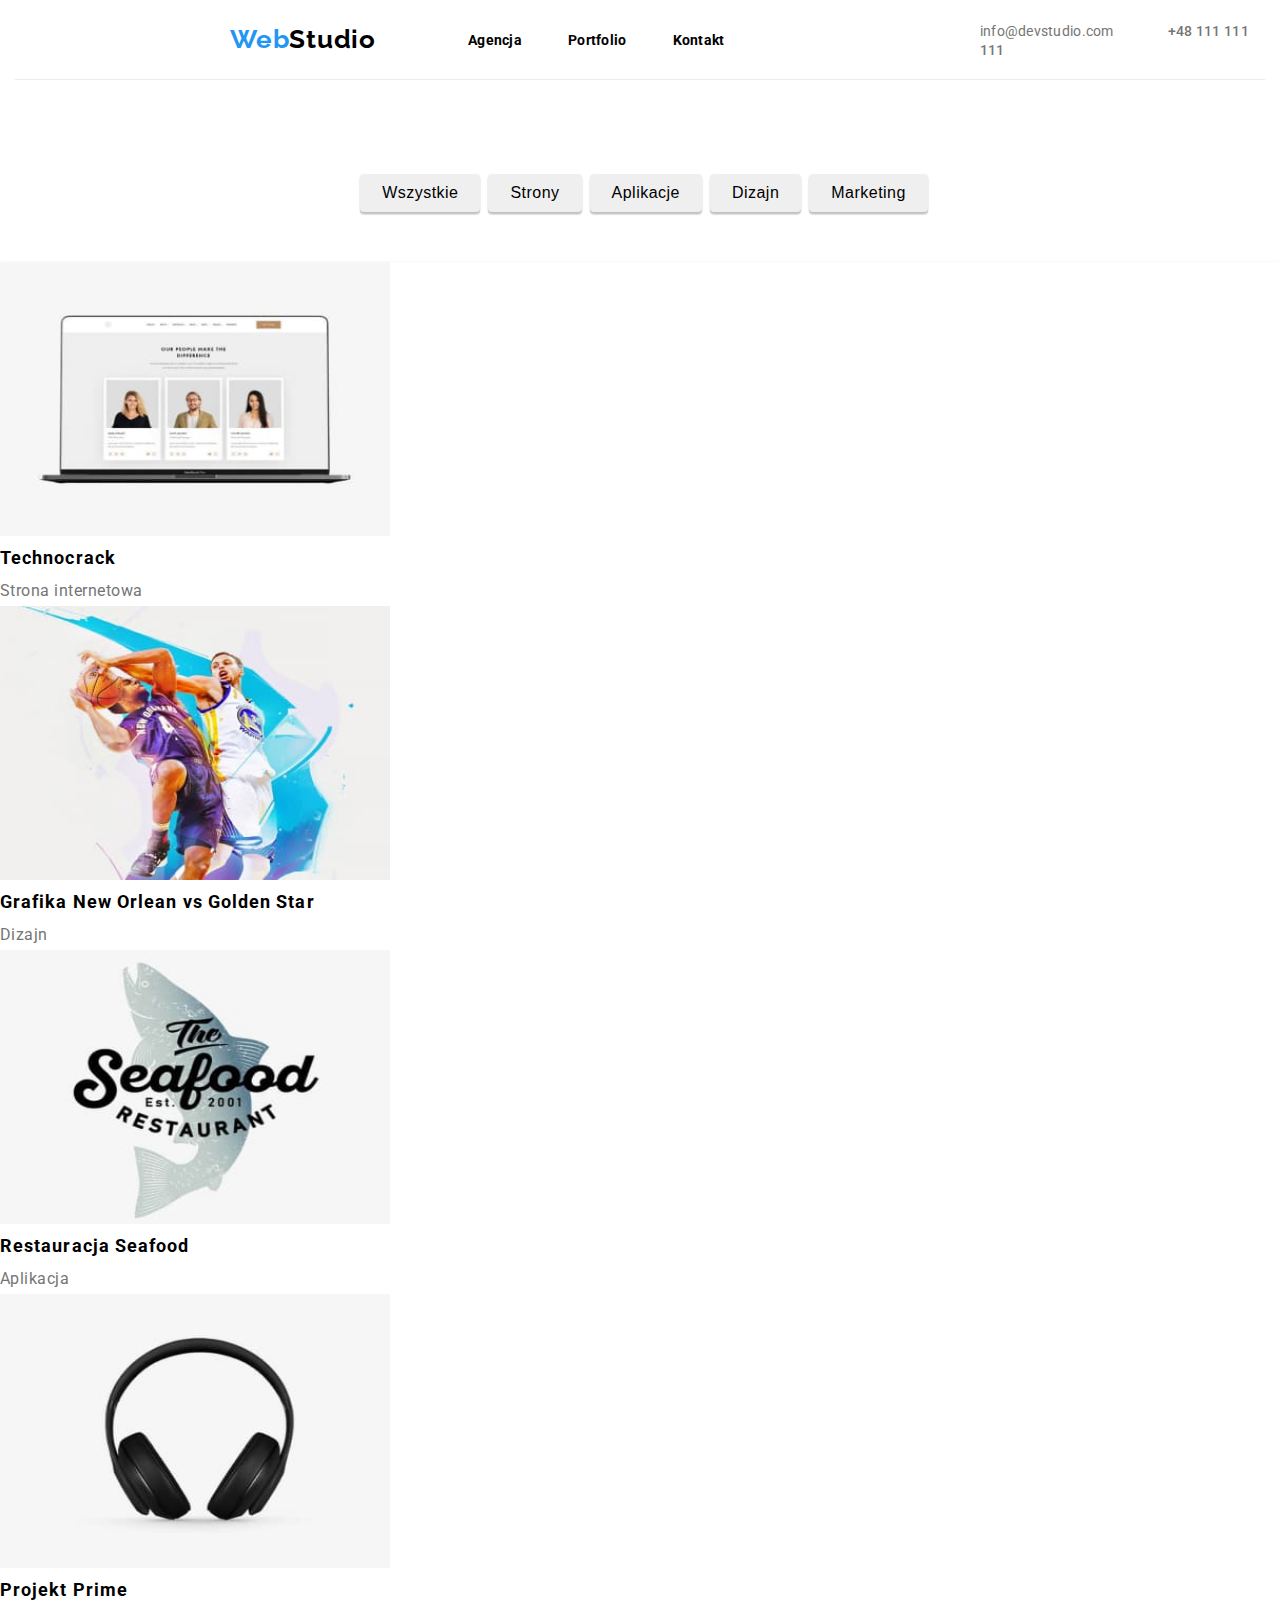
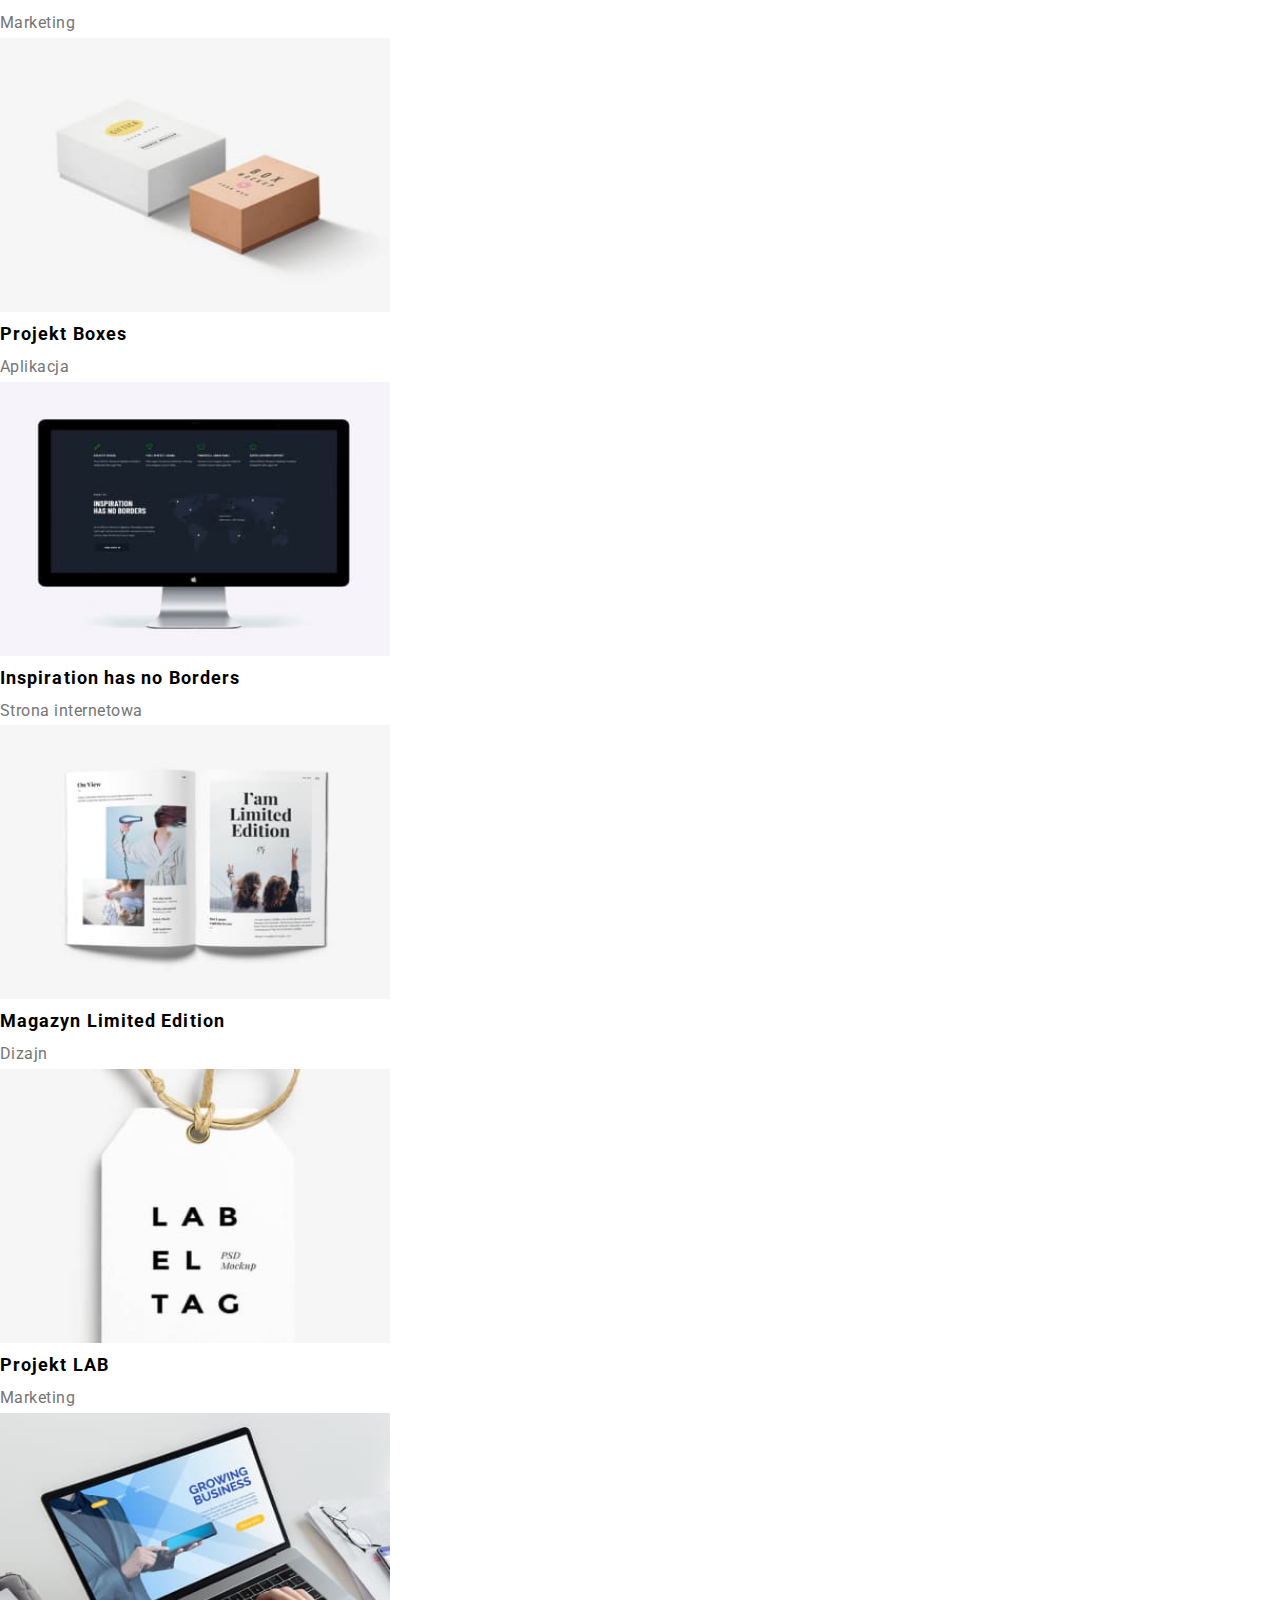
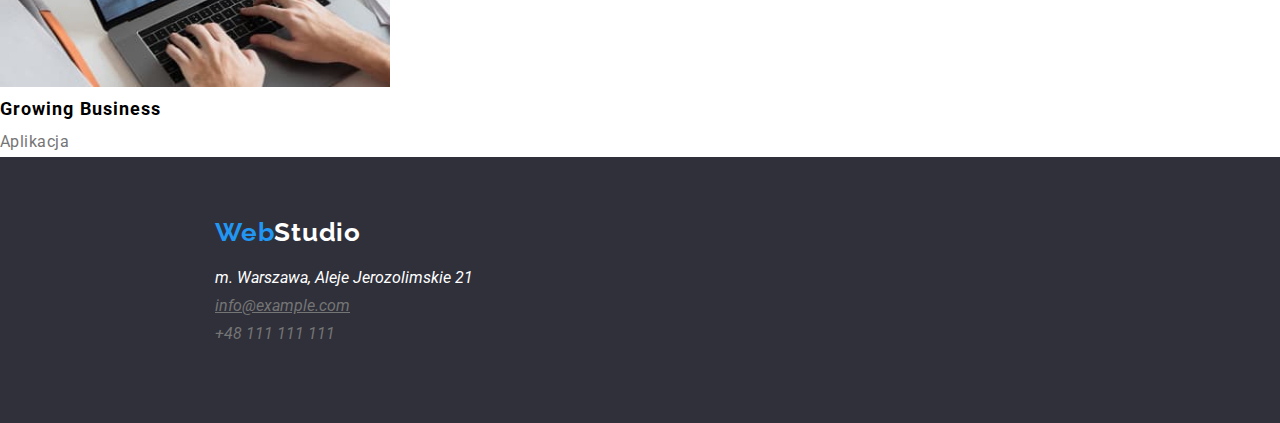
==== portfolio.html @ b2f8d7e7 "Update" ====
<!DOCTYPE html>
<html lang="pl">
  <head>
    <meta charset="UTF-8" />
    <meta http-equiv="X-UA-Compatible" content="IE=edge" />
    <meta name="viewport" content="width=device-width, initial-scale=1.0" />
    <title>Portfolio</title>
    <!--GOOGLE FONTS-->
    <link rel="preconnect" href="https://fonts.googleapis.com" />
    <link rel="preconnect" href="https://fonts.gstatic.com" crossorigin />
    <link
      href="https://fonts.googleapis.com/css2?family=Raleway:wght@700&family=Roboto:wght@400;500;700;900&display=swap"
      rel="stylesheet"
    />
    <!--END GOOGLE FONTS-->
    <!-- MODERN-NORMALIZE -->
    <link
      rel="stylesheet"
      href="https://cdnjs.cloudflare.com/ajax/libs/modern-normalize/1.1.0/modern-normalize.min.css"
      integrity="sha512-wpPYUAdjBVSE4KJnH1VR1HeZfpl1ub8YT/NKx4PuQ5NmX2tKuGu6U/JRp5y+Y8XG2tV+wKQpNHVUX03MfMFn9Q=="
      crossorigin="anonymous"
      referrerpolicy="no-referrer"
    />
    <!-- END MODERN-NORMALIZE -->
    <link rel="stylesheet" href="./css/styles.css" />
  </head>
  <body>
   <header class="container">
      <nav class="menu">
        <div class="logo">
          <a class="logo-header" href="./index.html">Web<span class="warning-box">Studio</span></a>
        </div>
        <div class="list">
          <ul class="menu-list">
            <li>
              <a class="menu-item" href="./index.html">Agencja</a>
            </li>
            <li>
              <a class="menu-item" href="./portfolio.html">Portfolio</a>
            </li>
            <li><a class="menu-item" href="#">Kontakt</a></li>
          </ul>
        </div>

        <div class="contact-header">
          <a class="mail" href="mailto:info@devstudio.com">info@devstudio.com</a>
          <a class="tel" href="tel:48111111111">+48 111 111 111</a>
        </div>
      </nav>
    </header>
    <main>
      <!--Sekcja Filtr-->
      <section class="container">
        <div class="buttons">
          <ul class="buttons-list">
            <li>
              <button class="buttons-text buttons-first" type="button">Wszystkie</button>
            </li>
            <li>
              <button class="buttons-text" type="button">Strony</button>
            </li>
            <li>
              <button class="buttons-text" type="button">Aplikacje</button>
            </li>
            <li>
              <button class="buttons-text" type="button">Dizajn</button>
            </li>
            <li>
              <button class="buttons-text" type="button">Marketing</button>
            </li>
          </ul>
        </div>
      </section>

      <!--Portfolio-->
      <section>
        <div>
          <ul class="portfolio-list">
            <li>
              <img src="images/portfolio/portfolio1.jpg" alt="laptop" width="390" height="274" />
              <h3 class="portfolio-mane">Technocrack</h3>
              <p class="portfolio-text">Strona internetowa</p>
            </li>
            <li>
              <img
                src="images/portfolio/portfolio2.jpg"
                alt="Zawodnicy koszykówki"
                width="390"
                height="274"
              />
              <h3 class="portfolio-mane">Grafika New Orlean vs Golden Star</h3>
              <p class="portfolio-text">Dizajn</p>
            </li>
            <li>
              <img
                src="images/portfolio/portfolio3.jpg"
                alt="Restauracja Seafood"
                width="390"
                height="274"
              />
              <h3 class="portfolio-mane">Restauracja Seafood</h3>
              <p class="portfolio-text">Aplikacja</p>
            </li>
            <li>
              <img src="images/portfolio/portfolio4.jpg" 
              alt="Słuchawki" 
              width="390" 
              height="274" />
              <h3 class="portfolio-mane">Projekt Prime</h3>
              <p class="portfolio-text">Marketing</p>
            </li>
            <li>
              <img
                src="images/portfolio/portfolio5.jpg"
                alt="Dwa pudełka"
                width="390"
                height="274"
              />
              <h3 class="portfolio-mane">Projekt Boxes</h3>
              <p class="portfolio-text">Aplikacja</p>
            </li>
            <li>
              <img src="images/portfolio/portfolio6.jpg" alt="Monitor" width="390" height="274" />
              <h3 class="portfolio-mane">Inspiration has no Borders</h3>
              <p class="portfolio-text">Strona internetowa</p>
            </li>
            <li>
              <img src="images/portfolio/portfolio7.jpg" alt="Książka" width="390" height="274" />
              <h3 class="portfolio-mane">Magazyn Limited Edition</h3>
              <p class="portfolio-text">Dizajn</p>
            </li>
            <li>
              <img src="images/portfolio/portfolio8.jpg" alt="Etykieta" width="390" height="274" />
              <h3 class="portfolio-mane">Projekt LAB</h3>
              <p class="portfolio-text">Marketing</p>
            </li>
            <li>
              <img src="images/portfolio/portfolio9.jpg" alt="Laptop" width="390" height="274" />
              <h3 class="portfolio-mane">Growing Business</h3>
              <p class="portfolio-text">Aplikacja</p>
            </li>
          </ul>
        </div>
      </section>
    </main>

    <!--Footer-->

    <footer class="footer-bg">
      <a class="logo-footer" href="index.html">Web<span class="warning">Studio</span></a>
      <address class="contact-list">
        <ul class="contact-list">
          <li class="contact-item">
            <a
              class="contact-link contact-first"
              href="https://goo.gl/maps/KhzzjTvSUYqTvvJo8"
              target="_blank"
              >m. Warszawa, Aleje Jerozolimskie 21</a
            >
          </li>
          <li class="contact-item">
            <a href="mailto:info@example.com" class="contact-second contact-link">info@example.com</a>
          </li>
          <li class="contact-item">
            <a href="tel:48111111111" class="contact-link">+48 111 111 111</a>
          </li>
        </ul>
      </address>
    </footer>
    </div>
  </body>
</html>
---- css/styles.css ----
body {
  font-family: 'Roboto';
}
/* Kolory */
:root {
  --brand-color-white: white;
  --brand-color-black: black;
  --brand-color-blue: #2196f3;
  --brand-color-grey: #757575;
  --brand-background-black: black;
  --brand-background-blue: #2196f3;
  --brand-background-graphite: #2F303A;
}
/* STYLES GLOBAL */

*,
*::before,
*::after {
  box-sizing: border-box;
}
.container {
  max-width: 1600px;
  padding: 0 15px;
  margin: auto;
  background-color: var(--brand-color-white);
}
* {
  margin: 0;
  padding: 0;
  list-style-type: none;
  text-decoration: none;
}
.warning-box {
  color: var(--brand-color-black);
}
.warning {
  color: var(--brand-color-white);
}

/* END STYLES GLOBAL */
.menu {
  display: flex;
  align-items: center;
  height: 80px;
  padding-left: 215px;
  border-bottom: 1px solid #ececec;
}
.logo-header {
  color: var(--brand-color-blue);
  font-family: 'Raleway', sans-serif;
  font-style: normal;
  font-weight: 700;
  font-size: 26px;
  line-height: 1.19;
  letter-spacing: 0.03em;
  text-decoration: none;
  border: none;
}
.list {
  width: 625px;
  padding: 0 46px;
}
.menu-list {
  display: flex;
}
.menu-item {
  margin-left: 46px;
  font-weight: 700;
  font-size: 14px;
  line-height: 1.14;
  letter-spacing: 0.02em;
  text-decoration: none;
  color: var(--brand-color-black);
}

.menu-item:hover {
  color: var(--brand-color-blue);
}
.mail {
  font-size: 14px;
  line-height: 1.14;
  letter-spacing: 0.02em;
  text-decoration: none;
  color: var(--brand-color-grey);
}
.mail:hover {
  color: var(--brand-color-blue);
}
.tel {
  margin-left: 50px;
  font-weight: 500;
  font-size: 14px;
  line-height: 1.14;
  letter-spacing: 0.02em;
  text-decoration: none;
  color: var(--brand-color-grey);
}
.tel:hover {
  color: var(--brand-color-blue);
}
/* Sekcja przycisk */
.bg {
  display: flex;
  flex-direction: column;
  align-items: center;
  justify-content: center;
  mix-blend-mode: normal;
  flex-wrap: wrap;
  height: 600px;
  padding: 94px;
  background: var(--brand-background-graphite);
}
.text-bg {
  max-width: 696px;
  font-weight: 900;
  font-size: 44px;
  line-height: 1.36;
  text-align: center;
  letter-spacing: 0.06em;
  text-transform: uppercase;
  color: var(--brand-color-white);
}
.text-button {
  margin-top: 30px;
  padding: 10px 42px;
  font-weight: 700;
  font-size: 16px;
  line-height: 1.875;
  text-decoration: none;
  align-items: center;
  text-align: center;
  letter-spacing: 0.06em;
  cursor: pointer;
  box-shadow: 0px 4px 4px rgba(0, 0, 0, 0.15);
  border-radius: 4px;
  background: var(--brand-color-blue);
  color: var(--brand-color-white);
  border: var(--brand-color-blue);
}
/* Atuty */

.column {
  padding: 94px 0;
}
.column-list {
  display: flex;
  align-items: center;
  justify-content: center;
  mix-blend-mode: normal;
  flex-wrap: wrap;
}
.column-item:nth-last-child(-n + 3) {
  margin-left: 30px;
}
.column-item {
  width: 270px;
  font-weight: 400;
  font-size: 14px;
  line-height: 1.71;
  letter-spacing: 0.03em;
  color: var(--brand-color-grey);
}
.column-name {
  margin-bottom: 10px;
  font-weight: 700;
  font-size: 14px;
  line-height: 1.14;
  letter-spacing: 0.03em;
  text-transform: uppercase;

  color: var(--brand-color-black);
}
/* Czym się zajmujemy */

.job {
  padding-bottom: 94px;
}
.job-list {
  display: flex;
  align-items: center;
  justify-content: center;
  mix-blend-mode: normal;
  flex-wrap: wrap;
}
.job-item:nth-last-child(-n + 2) {
  margin-left: 30px;
}


/* Nasz zespół */

.section-mane {
  padding-bottom: 50px;
  font-weight: 700;
  font-size: 36px;
  line-height: 1.166;
  text-align: center;
  letter-spacing: 0.03em;
  color: var(--brand-color-black);
}
.team {
  padding: 94px;
  background: #f5f4fa;
}
.team-list {
  display: flex;
  align-items: center;
  justify-content: center;
  mix-blend-mode: normal;
  flex-wrap: wrap;
}
.team-mane {
  font-weight: 500;
  font-size: 16px;
  line-height: 1.187;
  text-align: center;
  letter-spacing: 0.03em;
  color: var(--brand-color-black);
}
.team-text {
  font-weight: 400;
  font-size: 16px;
  line-height: 1.187;
  text-align: center;
  letter-spacing: 0.03em;
  color: var(--brand-color-grey);
}
.team-item {
  height: 368px;
  text-align: center;
  background: var(--brand-color-white);

  box-shadow: 0px 1px 3px rgba(0, 0, 0, 0.12), 0px 1px 1px rgba(0, 0, 0, 0.14),
    0px 2px 1px rgba(0, 0, 0, 0.2);
  border-radius: 0px 0px 4px 4px;
}
.team-item:nth-last-child(-n + 3) {
  margin-left: 30px;
}
.details{
display: flex;
  flex-direction: column;
  align-items: center;
  justify-content: center;
  mix-blend-mode: normal;
  flex-wrap: wrap;
  height: 108px;
}
.team-mane{
  padding-bottom: 10px;
}

/* Stopka */

.footer-bg {
  padding: 60px 0;
  padding-left: 215px;
  background: var(--brand-background-graphite);
}
.logo-footer {
  color: var(--brand-color-blue);
  font-family: 'Raleway', sans-serif;
  font-weight: 700;
  font-size: 26px;
  line-height: 1.192;
  letter-spacing: 0.03em;
  text-decoration: none;
}
.contact-list {
  margin: 20px 0;
}
.contact-link {
  text-decoration: none;
  color: var(--brand-color-grey);
}
.contact-item:nth-last-child(-n + 2) {
  margin-top: 9px;
}
.contact-link:hover {
  color: var(--brand-color-blue);
}
.contact-first {
  color: var(--brand-color-white);
}
.contact-second {
  text-decoration-line: underline;
}

/* PORTFOLIO */

.buttons .buttons-list {
  display: flex;
  align-items: center;
  justify-content: center;
  mix-blend-mode: normal;
  flex-wrap: wrap;
  margin: 94px 0 50px;
}
.buttons-text:hover {
  background-color: var(--brand-background-blue);
  color: var(--brand-color-white);
}
.buttons-text:nth-last-child(-n + 4) {
  margin-left: 8px;
}
.buttons-text {
  padding: 6px 22px;
  font-weight: 500;
  font-size: 16px;
  line-height: 1.625;
  text-align: center;
  letter-spacing: 0.03em;
  color: var(--brand-color-black);
  border: none;
  cursor: pointer;
  box-shadow: 0px 3px 1px rgba(0, 0, 0, 0.1), 0px 1px 2px rgba(0, 0, 0, 0.08),
    0px 2px 2px rgba(0, 0, 0, 0.12);

  border-radius: 4px;
}
.mail-link {
  margin-top: 32px;
  margin-left: 371px;
  font-weight: 500;
  font-size: 14px;
  line-height: 1.14;
  letter-spacing: 0.02em;
  text-decoration: none;
  color: var(--brand-color-grey);
}
.mail-link:hover {
  color: var(--brand-color-blue);
}
.portfolio-list {
  background: var(--brand-color-white);
  text-align: left;
  box-shadow: 0px 1px 3px rgba(0, 0, 0, 0.12), 0px 1px 1px rgba(0, 0, 0, 0.14),
    0px 2px 1px rgba(0, 0, 0, 0.2);
  /* border-radius: 0px 0px 4px 4px; */
}
.portfolio-mane {
  font-weight: 700;
  font-size: 18px;
  line-height: 2;
  letter-spacing: 0.06em;
}
.portfolio-text {
  font-weight: 400;
  font-size: 16px;
  line-height: 1.87;
  letter-spacing: 0.03em;
  color: var(--brand-color-grey);
}
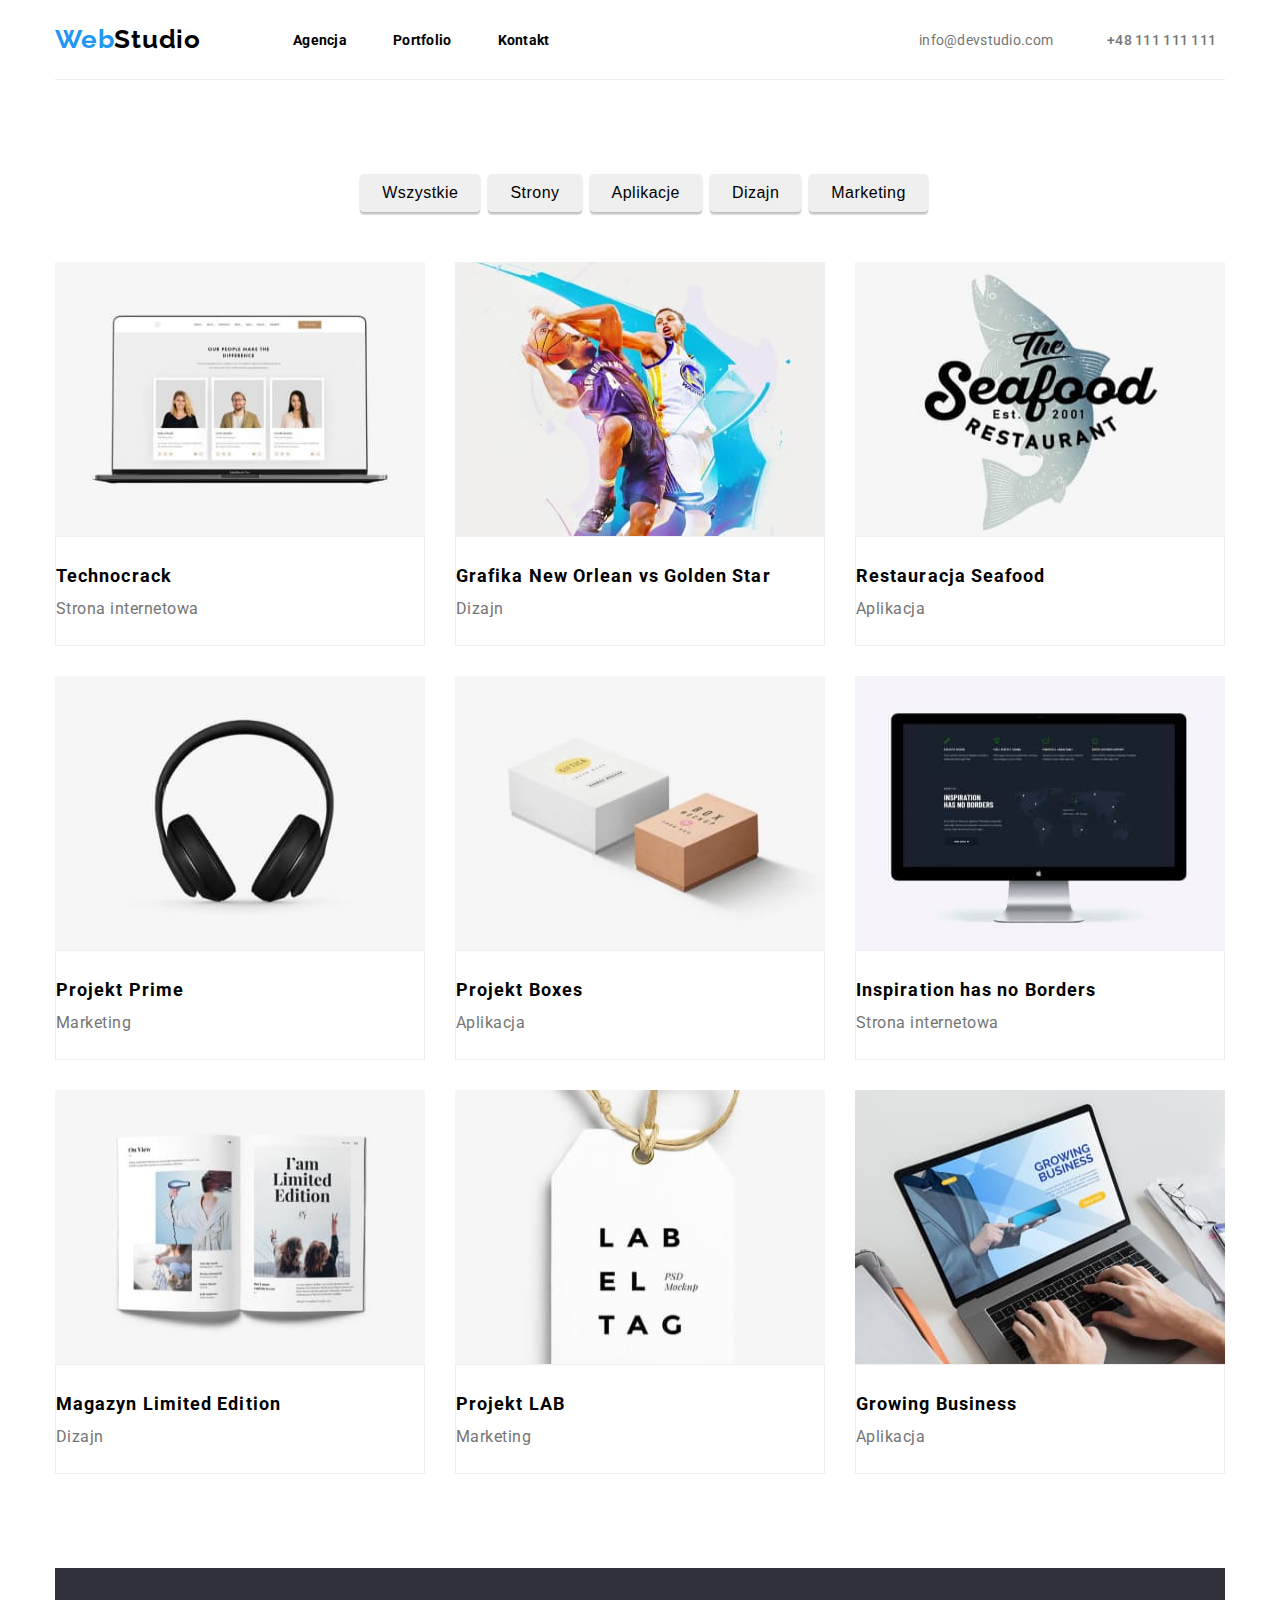
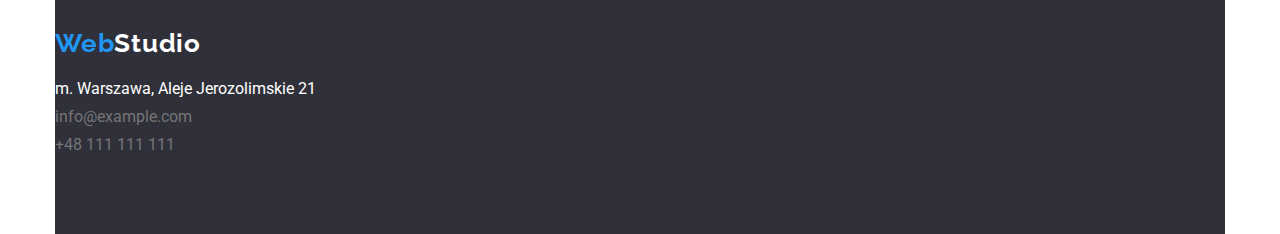
==== commit b2ede602: "Update" ====
--- a/portfolio.html
+++ b/portfolio.html
@@ -25,7 +25,7 @@
     <link rel="stylesheet" href="./css/styles.css" />
   </head>
   <body>
-   <header class="container">
+    <header class="container">
       <nav class="menu">
         <div class="logo">
           <a class="logo-header" href="./index.html">Web<span class="warning-box">Studio</span></a>
@@ -73,71 +73,125 @@
       </section>
 
       <!--Portfolio-->
-      <section>
-        <div>
+      <section class="container">
+        <div class="portfolio">
           <ul class="portfolio-list">
-            <li>
-              <img src="images/portfolio/portfolio1.jpg" alt="laptop" width="390" height="274" />
-              <h3 class="portfolio-mane">Technocrack</h3>
-              <p class="portfolio-text">Strona internetowa</p>
-            </li>
-            <li>
-              <img
+            <li class="portfolio-item">
+              <img
+                class="portfolio-image"
+                src="images/portfolio/portfolio1.jpg"
+                alt="laptop"
+                width="370"
+                height="274"
+              />
+              <div class="portfolio-title">
+                <h3 class="portfolio-mane">Technocrack</h3>
+                <p class="portfolio-text">Strona internetowa</p>
+              </div>
+            </li>
+            <li class="portfolio-item">
+              <img
+                class="portfolio-image"
                 src="images/portfolio/portfolio2.jpg"
                 alt="Zawodnicy koszykówki"
-                width="390"
-                height="274"
-              />
-              <h3 class="portfolio-mane">Grafika New Orlean vs Golden Star</h3>
-              <p class="portfolio-text">Dizajn</p>
-            </li>
-            <li>
-              <img
+                width="370"
+                height="274"
+              />
+              <div class="portfolio-title">
+                <h3 class="portfolio-mane">Grafika New Orlean vs Golden Star</h3>
+                <p class="portfolio-text">Dizajn</p>
+              </div>
+            </li>
+            <li class="portfolio-item">
+              <img
+                class="portfolio-image"
                 src="images/portfolio/portfolio3.jpg"
                 alt="Restauracja Seafood"
-                width="390"
-                height="274"
-              />
-              <h3 class="portfolio-mane">Restauracja Seafood</h3>
-              <p class="portfolio-text">Aplikacja</p>
-            </li>
-            <li>
-              <img src="images/portfolio/portfolio4.jpg" 
-              alt="Słuchawki" 
-              width="390" 
-              height="274" />
-              <h3 class="portfolio-mane">Projekt Prime</h3>
-              <p class="portfolio-text">Marketing</p>
-            </li>
-            <li>
-              <img
+                width="370"
+                height="274"
+              />
+              <div class="portfolio-title">
+                <h3 class="portfolio-mane">Restauracja Seafood</h3>
+                <p class="portfolio-text">Aplikacja</p>
+              </div>
+            </li>
+            <li class="portfolio-item">
+              <img
+                class="portfolio-image"
+                src="images/portfolio/portfolio4.jpg"
+                alt="Słuchawki"
+                width="370"
+                height="274"
+              />
+              <div class="portfolio-title">
+                <h3 class="portfolio-mane">Projekt Prime</h3>
+                <p class="portfolio-text">Marketing</p>
+              </div>
+            </li>
+            <li class="portfolio-item">
+              <img
+                class="portfolio-image"
                 src="images/portfolio/portfolio5.jpg"
                 alt="Dwa pudełka"
-                width="390"
-                height="274"
-              />
-              <h3 class="portfolio-mane">Projekt Boxes</h3>
-              <p class="portfolio-text">Aplikacja</p>
-            </li>
-            <li>
-              <img src="images/portfolio/portfolio6.jpg" alt="Monitor" width="390" height="274" />
-              <h3 class="portfolio-mane">Inspiration has no Borders</h3>
-              <p class="portfolio-text">Strona internetowa</p>
-            </li>
-            <li>
-              <img src="images/portfolio/portfolio7.jpg" alt="Książka" width="390" height="274" />
-              <h3 class="portfolio-mane">Magazyn Limited Edition</h3>
-              <p class="portfolio-text">Dizajn</p>
-            </li>
-            <li>
-              <img src="images/portfolio/portfolio8.jpg" alt="Etykieta" width="390" height="274" />
-              <h3 class="portfolio-mane">Projekt LAB</h3>
-              <p class="portfolio-text">Marketing</p>
-            </li>
-            <li>
-              <img src="images/portfolio/portfolio9.jpg" alt="Laptop" width="390" height="274" />
-              <h3 class="portfolio-mane">Growing Business</h3>
-              <p class="portfolio-text">Aplikacja</p>
+                width="370"
+                height="274"
+              />
+              <div class="portfolio-title">
+                <h3 class="portfolio-mane">Projekt Boxes</h3>
+                <p class="portfolio-text">Aplikacja</p>
+              </div>
+            </li>
+            <li class="portfolio-item">
+              <img
+                class="portfolio-image"
+                src="images/portfolio/portfolio6.jpg"
+                alt="Monitor"
+                width="370"
+                height="274"
+              />
+              <div class="portfolio-title">
+                <h3 class="portfolio-mane">Inspiration has no Borders</h3>
+                <p class="portfolio-text">Strona internetowa</p>
+              </div>
+            </li>
+            <li class="portfolio-item">
+              <img
+                class="portfolio-image"
+                src="images/portfolio/portfolio7.jpg"
+                alt="Książka"
+                width="370"
+                height="274"
+              />
+              <div class="portfolio-title">
+                <h3 class="portfolio-mane">Magazyn Limited Edition</h3>
+                <p class="portfolio-text">Dizajn</p>
+              </div>
+            </li>
+            <li class="portfolio-item">
+              <img
+                class="portfolio-image"
+                src="images/portfolio/portfolio8.jpg"
+                alt="Etykieta"
+                width="370"
+                height="274"
+              />
+              <div class="portfolio-title">
+                <h3 class="portfolio-mane">Projekt LAB</h3>
+                <p class="portfolio-text">Marketing</p>
+              </div>
+            </li>
+            <li class="portfolio-item">
+              <img
+                class="portfolio-image"
+                src="images/portfolio/portfolio9.jpg"
+                alt="Laptop"
+                width="370"
+                height="274"
+              />
+              <div class="portfolio-title">
+                <h3 class="portfolio-mane">Growing Business</h3>
+                <p class="portfolio-text">Aplikacja</p>
+              </div>
             </li>
           </ul>
         </div>
@@ -146,27 +200,29 @@
 
     <!--Footer-->
 
-    <footer class="footer-bg">
-      <a class="logo-footer" href="index.html">Web<span class="warning">Studio</span></a>
-      <address class="contact-list">
-        <ul class="contact-list">
-          <li class="contact-item">
-            <a
-              class="contact-link contact-first"
-              href="https://goo.gl/maps/KhzzjTvSUYqTvvJo8"
-              target="_blank"
-              >m. Warszawa, Aleje Jerozolimskie 21</a
-            >
-          </li>
-          <li class="contact-item">
-            <a href="mailto:info@example.com" class="contact-second contact-link">info@example.com</a>
-          </li>
-          <li class="contact-item">
-            <a href="tel:48111111111" class="contact-link">+48 111 111 111</a>
-          </li>
-        </ul>
-      </address>
+    <footer class="container">
+      <div class="footer-bg">
+        <a class="logo-footer" href="index.html">Web<span class="warning">Studio</span></a>
+
+        <div>
+          <ul class="contact-list">
+            <li class="contact-item">
+              <a
+                class="contact-link contact-first"
+                href="https://goo.gl/maps/KhzzjTvSUYqTvvJo8"
+                target="_blank"
+                >m. Warszawa, Aleje Jerozolimskie 21</a
+              >
+            </li>
+            <li class="contact-item">
+              <a href="mailto:info@example.com" class="contact-link">info@example.com</a>
+            </li>
+            <li class="contact-item">
+              <a href="tel:48111111111" class="contact-link">+48 111 111 111</a>
+            </li>
+          </ul>
+        </div>
+      </div>
     </footer>
-    </div>
   </body>
 </html>
--- a/css/styles.css
+++ b/css/styles.css
@@ -9,7 +9,7 @@
   --brand-color-grey: #757575;
   --brand-background-black: black;
   --brand-background-blue: #2196f3;
-  --brand-background-graphite: #2F303A;
+  --brand-background-graphite: #2f303a;
 }
 /* STYLES GLOBAL */
 
@@ -19,7 +19,7 @@
   box-sizing: border-box;
 }
 .container {
-  max-width: 1600px;
+  max-width: 1200px;
   padding: 0 15px;
   margin: auto;
   background-color: var(--brand-color-white);
@@ -38,11 +38,15 @@
 }
 
 /* END STYLES GLOBAL */
+
+/* Header */
+
 .menu {
   display: flex;
   align-items: center;
+  /* justify-content: center; */
+  flex-wrap: wrap;
   height: 80px;
-  padding-left: 215px;
   border-bottom: 1px solid #ececec;
 }
 .logo-header {
@@ -57,11 +61,12 @@
   border: none;
 }
 .list {
-  width: 625px;
+  width: 718px;
   padding: 0 46px;
 }
 .menu-list {
   display: flex;
+  flex-wrap: wrap;
 }
 .menu-item {
   margin-left: 46px;
@@ -98,13 +103,14 @@
 .tel:hover {
   color: var(--brand-color-blue);
 }
+
 /* Sekcja przycisk */
+
 .bg {
   display: flex;
   flex-direction: column;
   align-items: center;
   justify-content: center;
-  mix-blend-mode: normal;
   flex-wrap: wrap;
   height: 600px;
   padding: 94px;
@@ -137,6 +143,7 @@
   color: var(--brand-color-white);
   border: var(--brand-color-blue);
 }
+
 /* Atuty */
 
 .column {
@@ -146,7 +153,6 @@
   display: flex;
   align-items: center;
   justify-content: center;
-  mix-blend-mode: normal;
   flex-wrap: wrap;
 }
 .column-item:nth-last-child(-n + 3) {
@@ -170,6 +176,7 @@
 
   color: var(--brand-color-black);
 }
+
 /* Czym się zajmujemy */
 
 .job {
@@ -179,14 +186,12 @@
   display: flex;
   align-items: center;
   justify-content: center;
-  mix-blend-mode: normal;
   flex-wrap: wrap;
 }
 .job-item:nth-last-child(-n + 2) {
   margin-left: 30px;
 }
 
-
 /* Nasz zespół */
 
 .section-mane {
@@ -199,14 +204,13 @@
   color: var(--brand-color-black);
 }
 .team {
-  padding: 94px;
+  padding: 94px 0;
   background: #f5f4fa;
 }
 .team-list {
   display: flex;
   align-items: center;
   justify-content: center;
-  mix-blend-mode: normal;
   flex-wrap: wrap;
 }
 .team-mane {
@@ -237,24 +241,29 @@
 .team-item:nth-last-child(-n + 3) {
   margin-left: 30px;
 }
-.details{
-display: flex;
+.details {
+  display: flex;
   flex-direction: column;
   align-items: center;
   justify-content: center;
+  flex-wrap: wrap;
+  height: 108px;
+}
+.team-mane {
+  padding-bottom: 10px;
+}
+
+/* Stopka */
+
+.footer-bg {
+  display: flex;
+  flex-direction: column;
+  /* align-items: center; */
+  justify-content: center;
   mix-blend-mode: normal;
   flex-wrap: wrap;
-  height: 108px;
-}
-.team-mane{
-  padding-bottom: 10px;
-}
-
-/* Stopka */
-
-.footer-bg {
   padding: 60px 0;
-  padding-left: 215px;
+  /* padding-left: 215px; */
   background: var(--brand-background-graphite);
 }
 .logo-footer {
@@ -287,6 +296,8 @@
 }
 
 /* PORTFOLIO */
+
+/* Header */
 
 .buttons .buttons-list {
   display: flex;
@@ -315,7 +326,6 @@
   cursor: pointer;
   box-shadow: 0px 3px 1px rgba(0, 0, 0, 0.1), 0px 1px 2px rgba(0, 0, 0, 0.08),
     0px 2px 2px rgba(0, 0, 0, 0.12);
-
   border-radius: 4px;
 }
 .mail-link {
@@ -331,12 +341,19 @@
 .mail-link:hover {
   color: var(--brand-color-blue);
 }
+
+/* Portfolio */
+
+.portfolio{
+  padding-bottom: 94px;
+}
 .portfolio-list {
+  display: flex;
+  flex-wrap: wrap;
+  gap: 30px;
+  justify-content: center;
   background: var(--brand-color-white);
   text-align: left;
-  box-shadow: 0px 1px 3px rgba(0, 0, 0, 0.12), 0px 1px 1px rgba(0, 0, 0, 0.14),
-    0px 2px 1px rgba(0, 0, 0, 0.2);
-  /* border-radius: 0px 0px 4px 4px; */
 }
 .portfolio-mane {
   font-weight: 700;
@@ -351,3 +368,14 @@
   letter-spacing: 0.03em;
   color: var(--brand-color-grey);
 }
+.portfolio-image{
+  display: block;
+}
+.portfolio-title {
+  display: flex;
+  flex-direction: column;
+  justify-content: center;
+  flex-wrap: wrap;
+  height: 110px;
+  border: 1px solid #EEEEEE;
+}
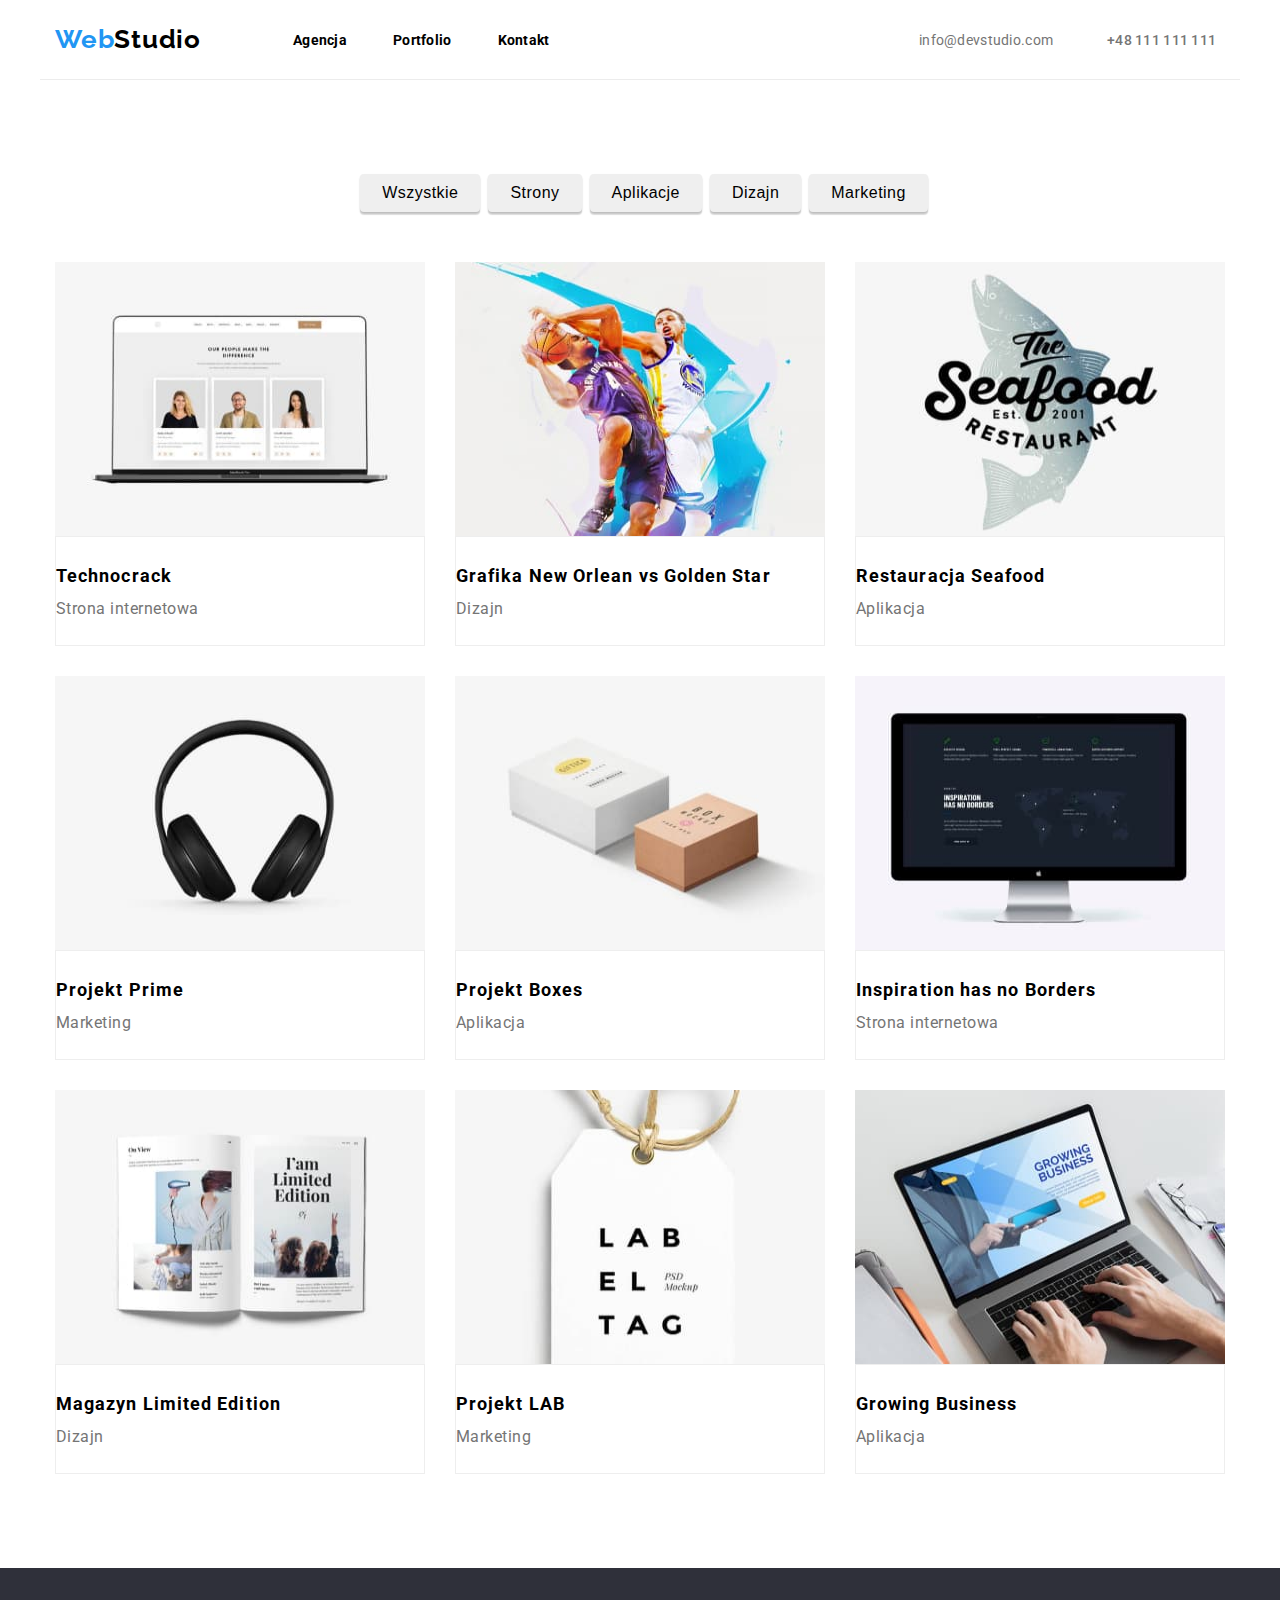
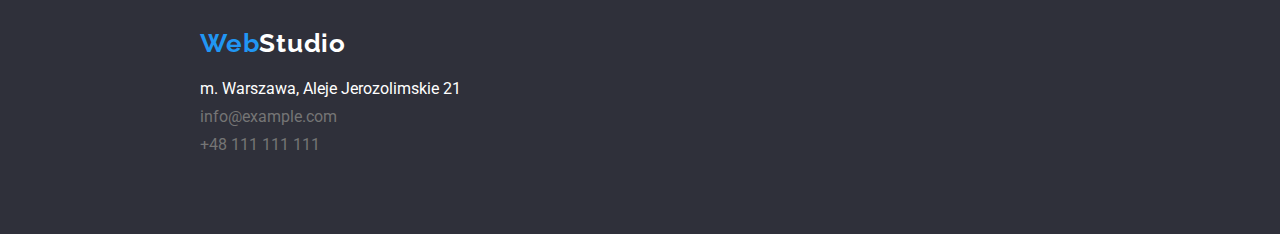
==== commit 8eb581c1: "Update" ====
--- a/portfolio.html
+++ b/portfolio.html
@@ -25,8 +25,8 @@
     <link rel="stylesheet" href="./css/styles.css" />
   </head>
   <body>
-    <header class="container">
-      <nav class="menu">
+    <header class="">
+      <nav class="container menu">
         <div class="logo">
           <a class="logo-header" href="./index.html">Web<span class="warning-box">Studio</span></a>
         </div>
@@ -50,8 +50,8 @@
     </header>
     <main>
       <!--Sekcja Filtr-->
-      <section class="container">
-        <div class="buttons">
+      <section class="">
+        <div class="container buttons">
           <ul class="buttons-list">
             <li>
               <button class="buttons-text buttons-first" type="button">Wszystkie</button>
@@ -200,8 +200,8 @@
 
     <!--Footer-->
 
-    <footer class="container">
-      <div class="footer-bg">
+    <footer class="dark-bg">
+      <div class="container footer-bg">
         <a class="logo-footer" href="index.html">Web<span class="warning">Studio</span></a>
 
         <div>
--- a/css/styles.css
+++ b/css/styles.css
@@ -41,10 +41,14 @@
 
 /* Header */
 
+.header{
+  width: 1600px;
+  margin: auto;
+  border-bottom: 1px solid #ececec;
+}
 .menu {
   display: flex;
   align-items: center;
-  /* justify-content: center; */
   flex-wrap: wrap;
   height: 80px;
   border-bottom: 1px solid #ececec;
@@ -77,7 +81,6 @@
   text-decoration: none;
   color: var(--brand-color-black);
 }
-
 .menu-item:hover {
   color: var(--brand-color-blue);
 }
@@ -106,6 +109,11 @@
 
 /* Sekcja przycisk */
 
+.dark-bg{
+  width: 1600px;;
+  margin: auto;
+  background-color: var(--brand-background-graphite);
+}
 .bg {
   display: flex;
   flex-direction: column;
@@ -173,7 +181,6 @@
   line-height: 1.14;
   letter-spacing: 0.03em;
   text-transform: uppercase;
-
   color: var(--brand-color-black);
 }
 
@@ -194,6 +201,11 @@
 
 /* Nasz zespół */
 
+.color-team{
+  width: 1600px;;
+  margin: auto;
+  background-color: #F5F4FA;
+}
 .section-mane {
   padding-bottom: 50px;
   font-weight: 700;
@@ -210,7 +222,7 @@
 .team-list {
   display: flex;
   align-items: center;
-  justify-content: center;
+  justify-content: space-between;
   flex-wrap: wrap;
 }
 .team-mane {
@@ -233,14 +245,13 @@
   height: 368px;
   text-align: center;
   background: var(--brand-color-white);
-
   box-shadow: 0px 1px 3px rgba(0, 0, 0, 0.12), 0px 1px 1px rgba(0, 0, 0, 0.14),
     0px 2px 1px rgba(0, 0, 0, 0.2);
   border-radius: 0px 0px 4px 4px;
 }
-.team-item:nth-last-child(-n + 3) {
+/* .team-item:nth-last-child(-n + 3) {
   margin-left: 30px;
-}
+} */
 .details {
   display: flex;
   flex-direction: column;
@@ -258,12 +269,10 @@
 .footer-bg {
   display: flex;
   flex-direction: column;
-  /* align-items: center; */
   justify-content: center;
   mix-blend-mode: normal;
   flex-wrap: wrap;
   padding: 60px 0;
-  /* padding-left: 215px; */
   background: var(--brand-background-graphite);
 }
 .logo-footer {
@@ -303,7 +312,6 @@
   display: flex;
   align-items: center;
   justify-content: center;
-  mix-blend-mode: normal;
   flex-wrap: wrap;
   margin: 94px 0 50px;
 }
@@ -344,7 +352,7 @@
 
 /* Portfolio */
 
-.portfolio{
+.portfolio {
   padding-bottom: 94px;
 }
 .portfolio-list {
@@ -368,7 +376,7 @@
   letter-spacing: 0.03em;
   color: var(--brand-color-grey);
 }
-.portfolio-image{
+.portfolio-image {
   display: block;
 }
 .portfolio-title {
@@ -377,5 +385,5 @@
   justify-content: center;
   flex-wrap: wrap;
   height: 110px;
-  border: 1px solid #EEEEEE;
-}
+  border: 1px solid #eeeeee;
+}
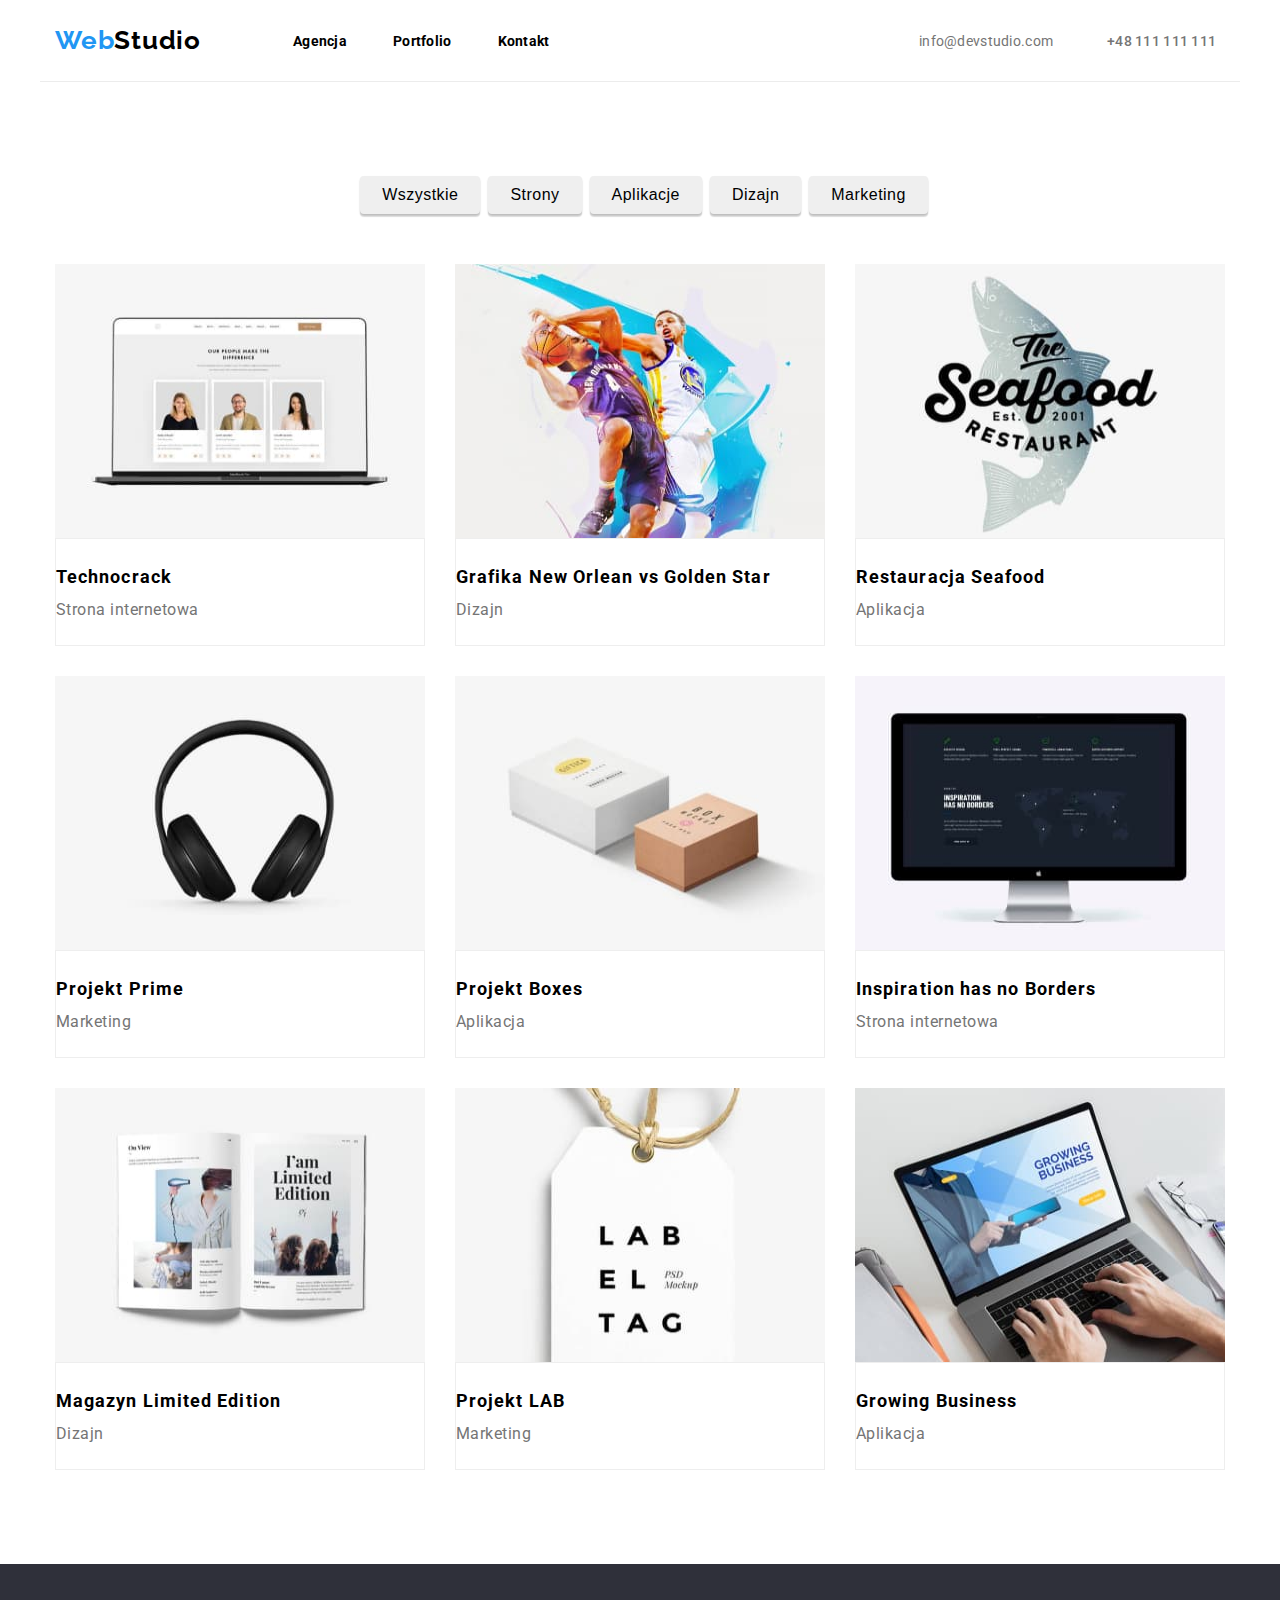
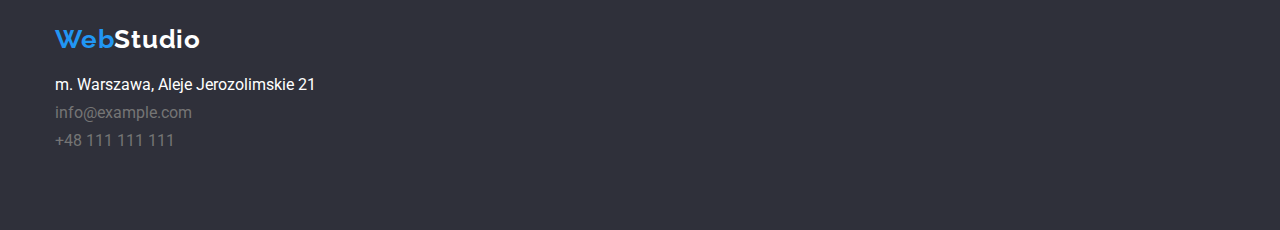
==== commit 8972b9ee: "Update" ====
--- a/portfolio.html
+++ b/portfolio.html
@@ -25,7 +25,7 @@
     <link rel="stylesheet" href="./css/styles.css" />
   </head>
   <body>
-    <header class="">
+    <header>
       <nav class="container menu">
         <div class="logo">
           <a class="logo-header" href="./index.html">Web<span class="warning-box">Studio</span></a>
@@ -50,8 +50,8 @@
     </header>
     <main>
       <!--Sekcja Filtr-->
-      <section class="">
-        <div class="container buttons">
+      <section class="buttons">
+        <div class="container">
           <ul class="buttons-list">
             <li>
               <button class="buttons-text buttons-first" type="button">Wszystkie</button>
@@ -73,8 +73,8 @@
       </section>
 
       <!--Portfolio-->
-      <section class="container">
-        <div class="portfolio">
+      <section class="portfolio">
+        <div class="container">
           <ul class="portfolio-list">
             <li class="portfolio-item">
               <img
@@ -200,7 +200,7 @@
 
     <!--Footer-->
 
-    <footer class="dark-bg">
+    <footer class="dark-footer">
       <div class="container footer-bg">
         <a class="logo-footer" href="index.html">Web<span class="warning">Studio</span></a>
 
--- a/css/styles.css
+++ b/css/styles.css
@@ -41,17 +41,14 @@
 
 /* Header */
 
-.header{
-  width: 1600px;
-  margin: auto;
+.menu {
+  display: flex;
+  align-items: center;
+  flex-wrap: wrap;
   border-bottom: 1px solid #ececec;
 }
-.menu {
-  display: flex;
-  align-items: center;
-  flex-wrap: wrap;
-  height: 80px;
-  border-bottom: 1px solid #ececec;
+.logo {
+  padding: 25px 0;
 }
 .logo-header {
   color: var(--brand-color-blue);
@@ -109,9 +106,8 @@
 
 /* Sekcja przycisk */
 
-.dark-bg{
-  width: 1600px;;
-  margin: auto;
+.dark-bg {
+  padding: 94px 0;
   background-color: var(--brand-background-graphite);
 }
 .bg {
@@ -120,12 +116,12 @@
   align-items: center;
   justify-content: center;
   flex-wrap: wrap;
-  height: 600px;
-  padding: 94px;
+  padding: 106px 15px;
   background: var(--brand-background-graphite);
 }
 .text-bg {
   max-width: 696px;
+  /* padding: 0 247px; */
   font-weight: 900;
   font-size: 44px;
   line-height: 1.36;
@@ -160,11 +156,8 @@
 .column-list {
   display: flex;
   align-items: center;
-  justify-content: center;
-  flex-wrap: wrap;
-}
-.column-item:nth-last-child(-n + 3) {
-  margin-left: 30px;
+  justify-content: space-between;
+  flex-wrap: wrap;
 }
 .column-item {
   width: 270px;
@@ -192,19 +185,14 @@
 .job-list {
   display: flex;
   align-items: center;
-  justify-content: center;
-  flex-wrap: wrap;
-}
-.job-item:nth-last-child(-n + 2) {
-  margin-left: 30px;
+  justify-content: space-between;
+  flex-wrap: wrap;
 }
 
 /* Nasz zespół */
 
-.color-team{
-  width: 1600px;;
-  margin: auto;
-  background-color: #F5F4FA;
+.color-team {
+  background-color: #f5f4fa;
 }
 .section-mane {
   padding-bottom: 50px;
@@ -242,23 +230,19 @@
   color: var(--brand-color-grey);
 }
 .team-item {
-  height: 368px;
   text-align: center;
   background: var(--brand-color-white);
   box-shadow: 0px 1px 3px rgba(0, 0, 0, 0.12), 0px 1px 1px rgba(0, 0, 0, 0.14),
     0px 2px 1px rgba(0, 0, 0, 0.2);
   border-radius: 0px 0px 4px 4px;
 }
-/* .team-item:nth-last-child(-n + 3) {
-  margin-left: 30px;
-} */
 .details {
   display: flex;
   flex-direction: column;
   align-items: center;
   justify-content: center;
   flex-wrap: wrap;
-  height: 108px;
+  padding: 30px 0;
 }
 .team-mane {
   padding-bottom: 10px;
@@ -266,13 +250,16 @@
 
 /* Stopka */
 
+.dark-footer {
+  background-color: var(--brand-background-graphite);
+}
 .footer-bg {
   display: flex;
   flex-direction: column;
   justify-content: center;
   mix-blend-mode: normal;
   flex-wrap: wrap;
-  padding: 60px 0;
+  padding: 60px 15px;
   background: var(--brand-background-graphite);
 }
 .logo-footer {
@@ -384,6 +371,6 @@
   flex-direction: column;
   justify-content: center;
   flex-wrap: wrap;
-  height: 110px;
+  padding: 20px 0;
   border: 1px solid #eeeeee;
 }
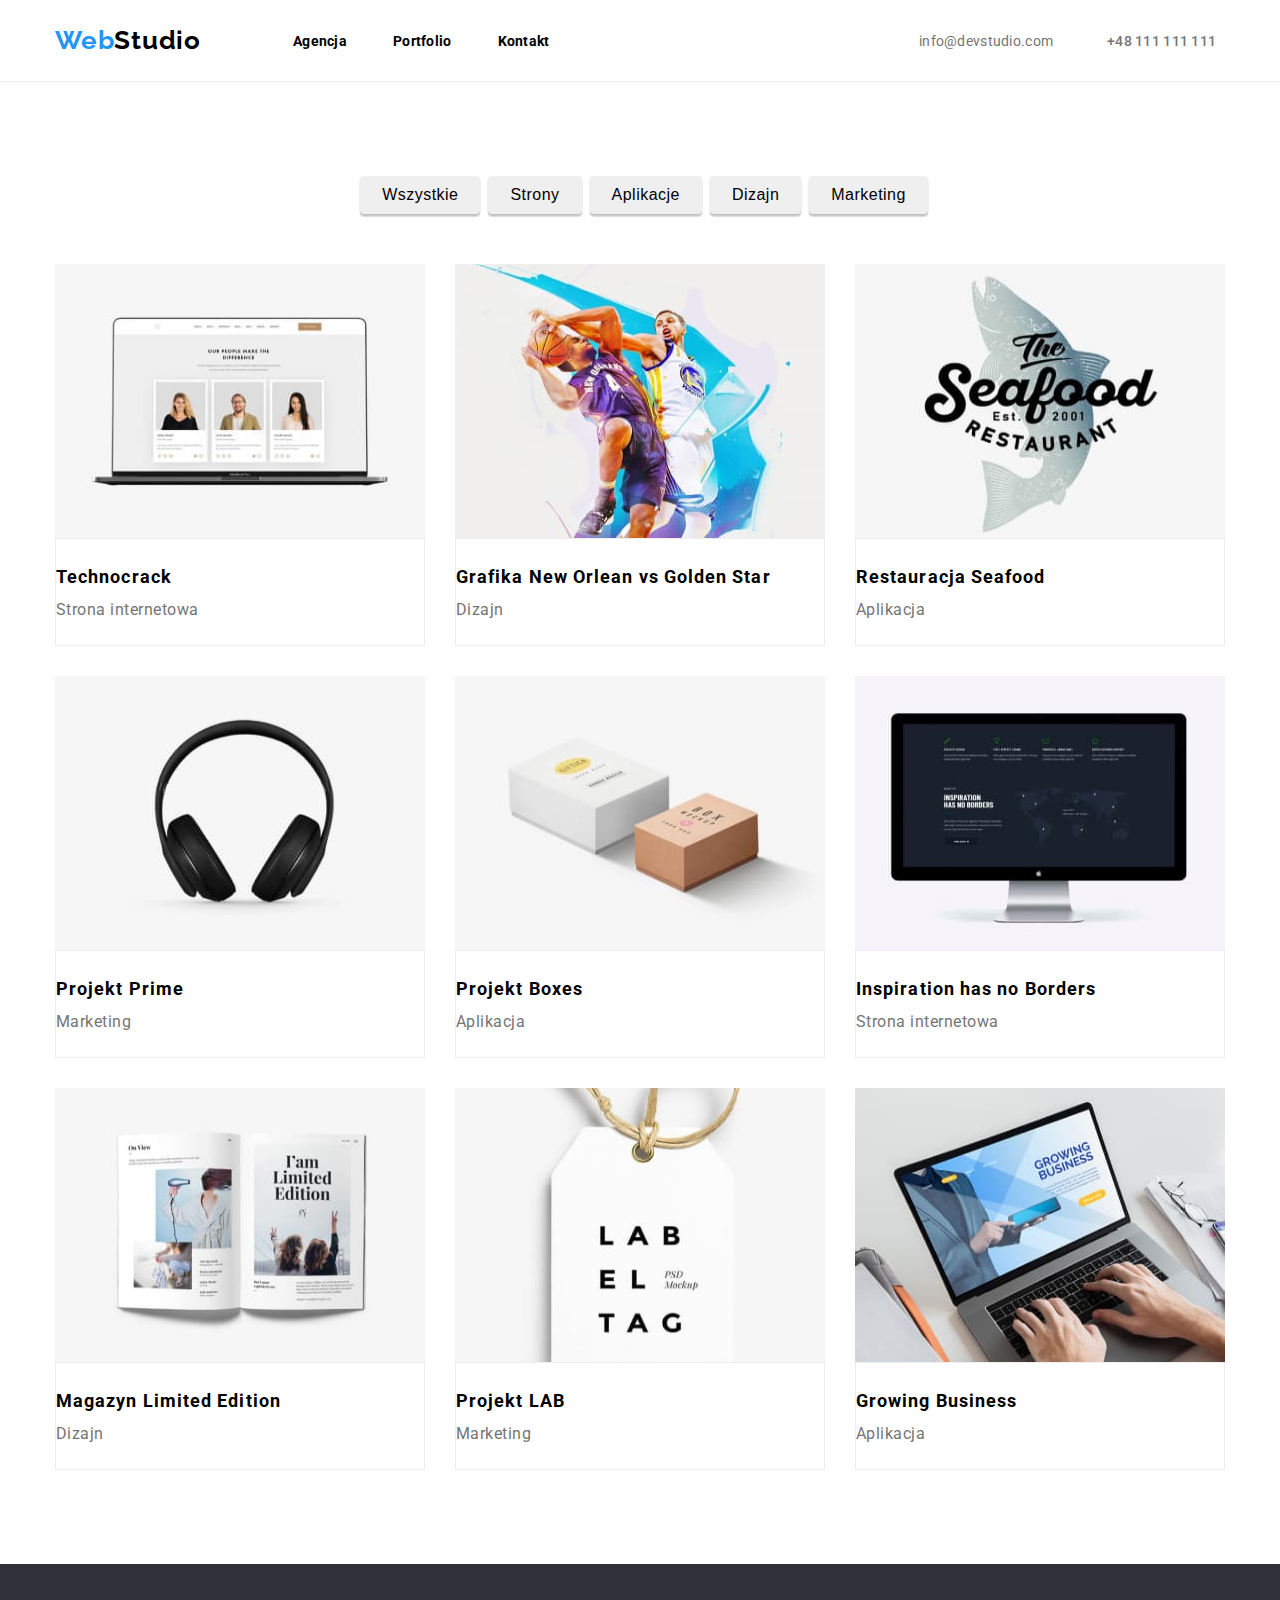
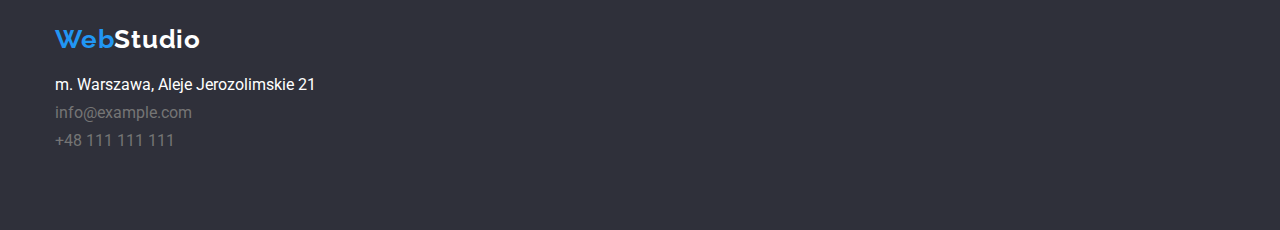
==== commit bf26089e: "Update" ====
--- a/portfolio.html
+++ b/portfolio.html
@@ -25,7 +25,7 @@
     <link rel="stylesheet" href="./css/styles.css" />
   </head>
   <body>
-    <header>
+    <header class="header-line">
       <nav class="container menu">
         <div class="logo">
           <a class="logo-header" href="./index.html">Web<span class="warning-box">Studio</span></a>
@@ -200,8 +200,8 @@
 
     <!--Footer-->
 
-    <footer class="dark-footer">
-      <div class="container footer-bg">
+    <footer class="footer-bg">
+      <div class="container dark-footer ">
         <a class="logo-footer" href="index.html">Web<span class="warning">Studio</span></a>
 
         <div>
--- a/css/styles.css
+++ b/css/styles.css
@@ -41,11 +41,14 @@
 
 /* Header */
 
+.header-line{
+  border-bottom: 1px solid #ececec;
+}
 .menu {
   display: flex;
   align-items: center;
   flex-wrap: wrap;
-  border-bottom: 1px solid #ececec;
+  
 }
 .logo {
   padding: 25px 0;
@@ -107,21 +110,14 @@
 /* Sekcja przycisk */
 
 .dark-bg {
-  padding: 94px 0;
   background-color: var(--brand-background-graphite);
 }
 .bg {
-  display: flex;
-  flex-direction: column;
-  align-items: center;
-  justify-content: center;
-  flex-wrap: wrap;
-  padding: 106px 15px;
+  padding: 200px 0;
   background: var(--brand-background-graphite);
 }
 .text-bg {
-  max-width: 696px;
-  /* padding: 0 247px; */
+  padding-bottom: 30px;
   font-weight: 900;
   font-size: 44px;
   line-height: 1.36;
@@ -131,14 +127,11 @@
   color: var(--brand-color-white);
 }
 .text-button {
-  margin-top: 30px;
   padding: 10px 42px;
   font-weight: 700;
   font-size: 16px;
   line-height: 1.875;
   text-decoration: none;
-  align-items: center;
-  text-align: center;
   letter-spacing: 0.06em;
   cursor: pointer;
   box-shadow: 0px 4px 4px rgba(0, 0, 0, 0.15);
@@ -147,6 +140,10 @@
   color: var(--brand-color-white);
   border: var(--brand-color-blue);
 }
+.bg-button{
+  display: flex;
+  justify-content: center;
+}
 
 /* Atuty */
 
@@ -179,14 +176,12 @@
 
 /* Czym się zajmujemy */
 
-.job {
+.job-list {
+  display: flex;
+  align-items: center;
+  justify-content: space-between;
+  flex-wrap: wrap;
   padding-bottom: 94px;
-}
-.job-list {
-  display: flex;
-  align-items: center;
-  justify-content: space-between;
-  flex-wrap: wrap;
 }
 
 /* Nasz zespół */
@@ -254,12 +249,7 @@
   background-color: var(--brand-background-graphite);
 }
 .footer-bg {
-  display: flex;
-  flex-direction: column;
-  justify-content: center;
-  mix-blend-mode: normal;
-  flex-wrap: wrap;
-  padding: 60px 15px;
+  padding: 60px 0px;
   background: var(--brand-background-graphite);
 }
 .logo-footer {
@@ -293,7 +283,7 @@
 
 /* PORTFOLIO */
 
-/* Header */
+/* Sekcja Filtra */
 
 .buttons .buttons-list {
   display: flex;
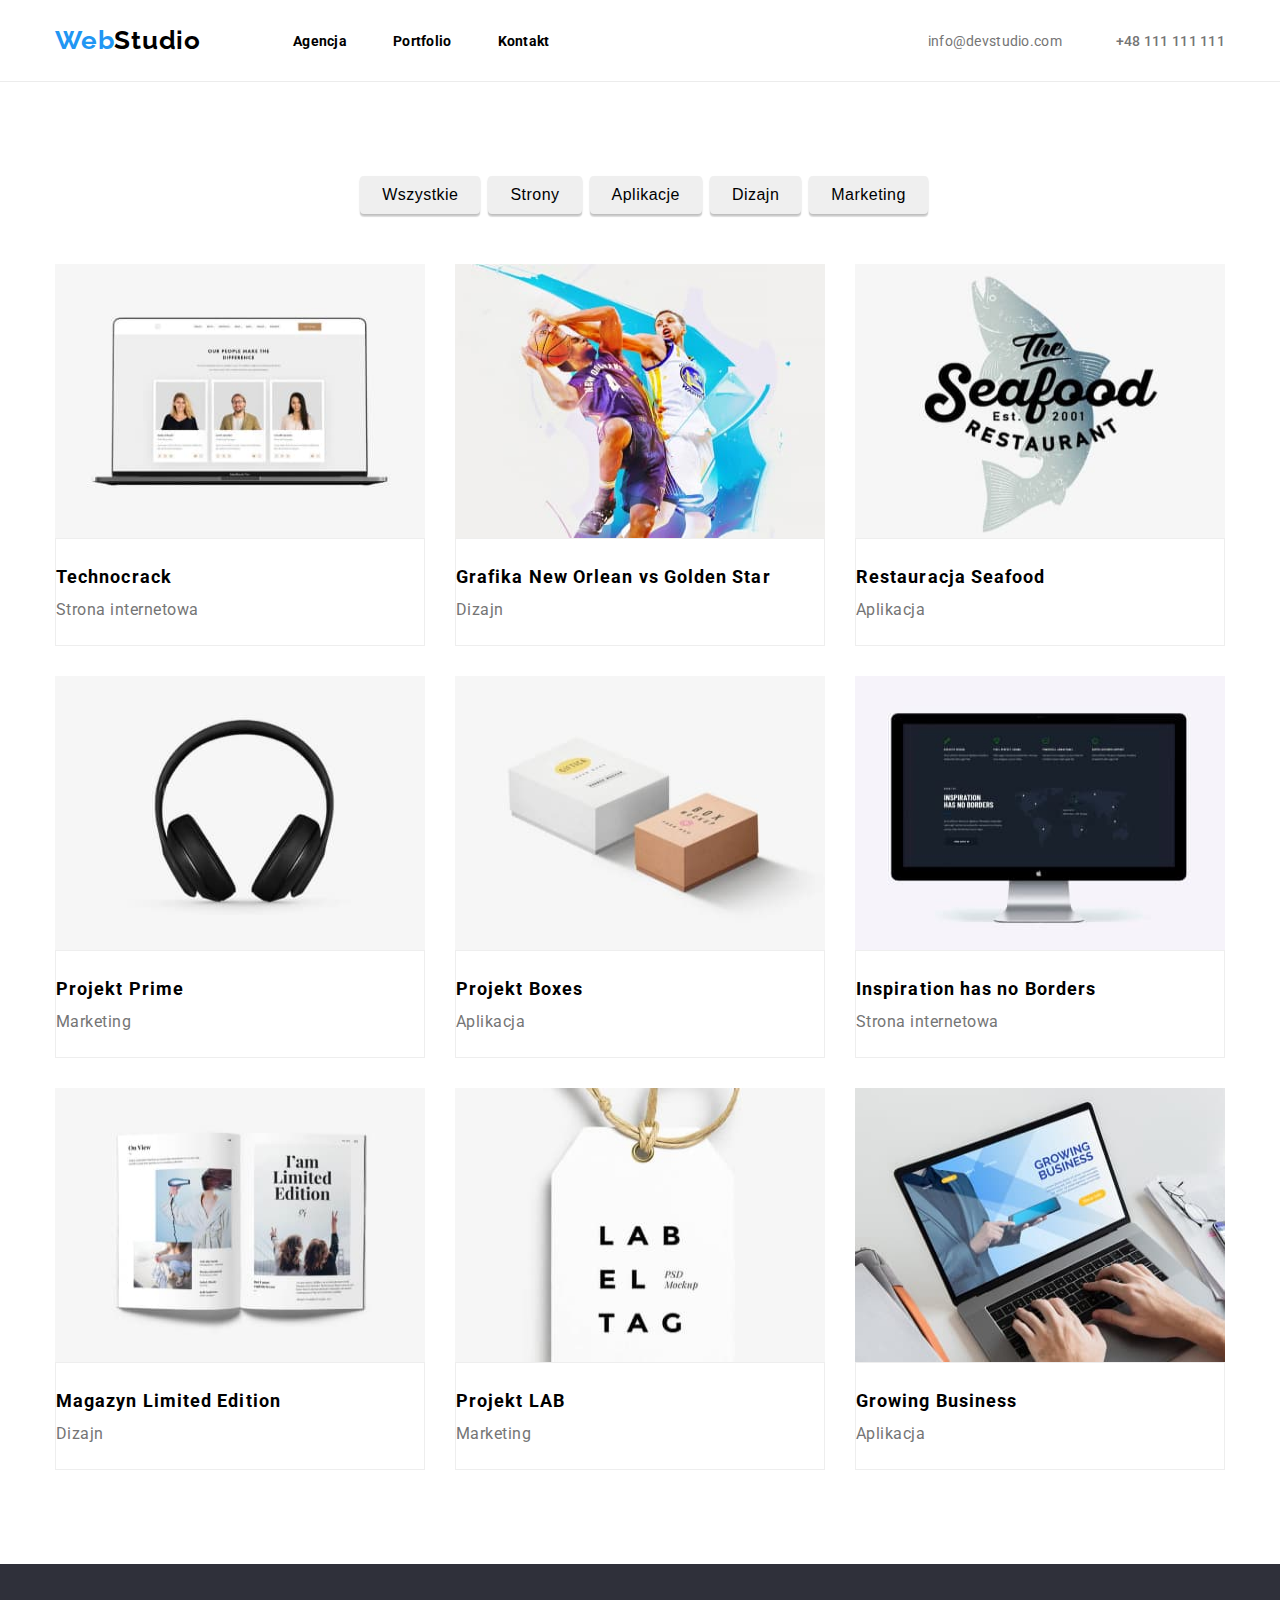
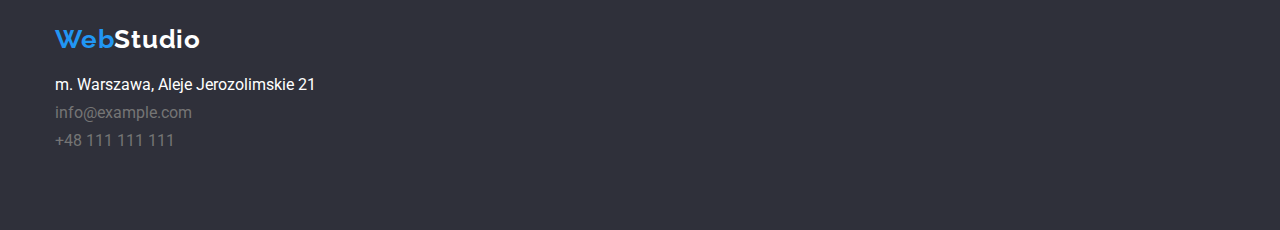
==== commit f4ad59e2: "Update" ====
--- a/portfolio.html
+++ b/portfolio.html
@@ -27,21 +27,24 @@
   <body>
     <header class="header-line">
       <nav class="container menu">
-        <div class="logo">
-          <a class="logo-header" href="./index.html">Web<span class="warning-box">Studio</span></a>
-        </div>
-        <div class="list">
-          <ul class="menu-list">
-            <li>
-              <a class="menu-item" href="./index.html">Agencja</a>
-            </li>
-            <li>
-              <a class="menu-item" href="./portfolio.html">Portfolio</a>
-            </li>
-            <li><a class="menu-item" href="#">Kontakt</a></li>
-          </ul>
-        </div>
-
+        <div class="header-menu">
+          <div class="logo">
+            <a class="logo-header" href="./index.html"
+              >Web<span class="warning-box">Studio</span></a
+            >
+          </div>
+          <div class="list">
+            <ul class="menu-list">
+              <li>
+                <a class="menu-item" href="./index.html">Agencja</a>
+              </li>
+              <li>
+                <a class="menu-item" href="./portfolio.html">Portfolio</a>
+              </li>
+              <li><a class="menu-item" href="#">Kontakt</a></li>
+            </ul>
+          </div>
+        </div>
         <div class="contact-header">
           <a class="mail" href="mailto:info@devstudio.com">info@devstudio.com</a>
           <a class="tel" href="tel:48111111111">+48 111 111 111</a>
@@ -201,7 +204,7 @@
     <!--Footer-->
 
     <footer class="footer-bg">
-      <div class="container dark-footer ">
+      <div class="container dark-footer">
         <a class="logo-footer" href="index.html">Web<span class="warning">Studio</span></a>
 
         <div>
--- a/css/styles.css
+++ b/css/styles.css
@@ -41,14 +41,18 @@
 
 /* Header */
 
-.header-line{
+.header-line {
   border-bottom: 1px solid #ececec;
 }
+.header-menu {
+  display: flex;
+  align-items: center;
+}
 .menu {
   display: flex;
-  align-items: center;
-  flex-wrap: wrap;
-  
+  justify-content: space-between;
+  align-items: center;
+  flex-wrap: wrap;
 }
 .logo {
   padding: 25px 0;
@@ -65,8 +69,7 @@
   border: none;
 }
 .list {
-  width: 718px;
-  padding: 0 46px;
+  padding-left: 46px;
 }
 .menu-list {
   display: flex;
@@ -140,7 +143,7 @@
   color: var(--brand-color-white);
   border: var(--brand-color-blue);
 }
-.bg-button{
+.bg-button {
   display: flex;
   justify-content: center;
 }
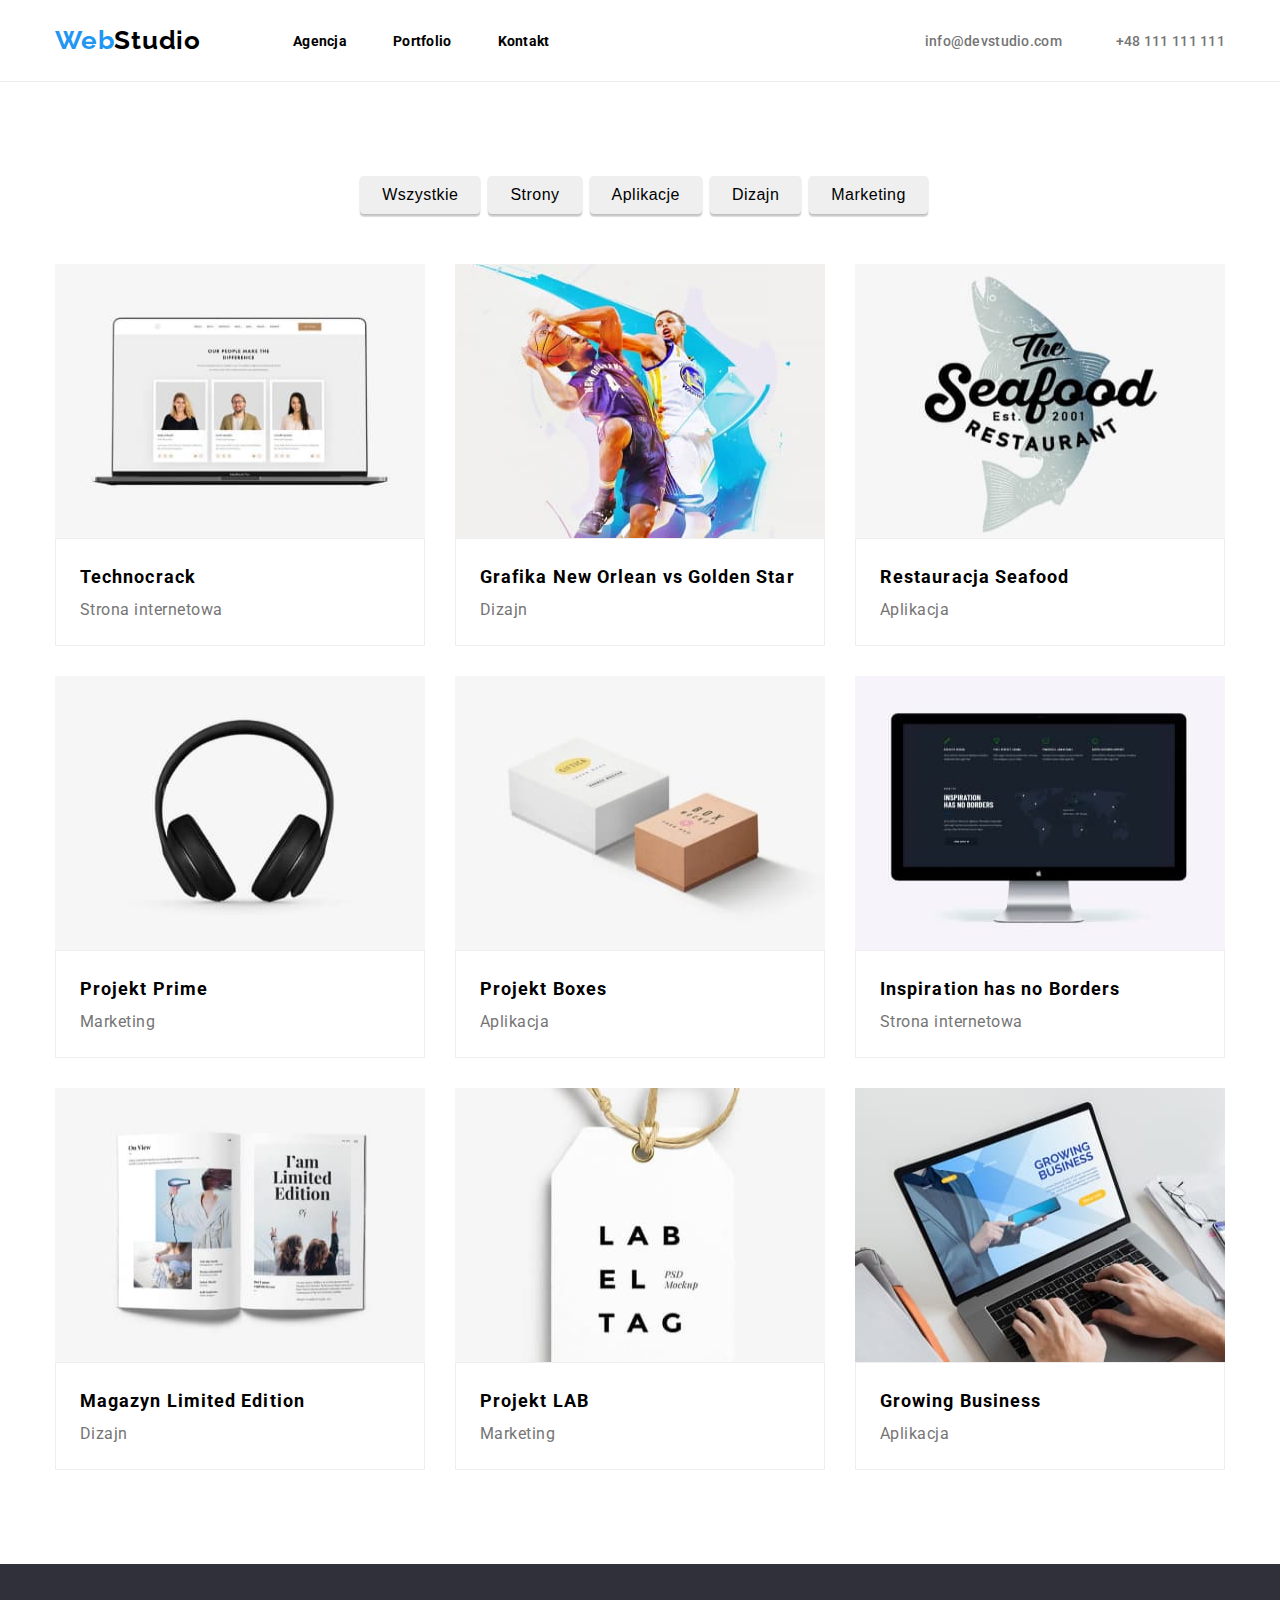
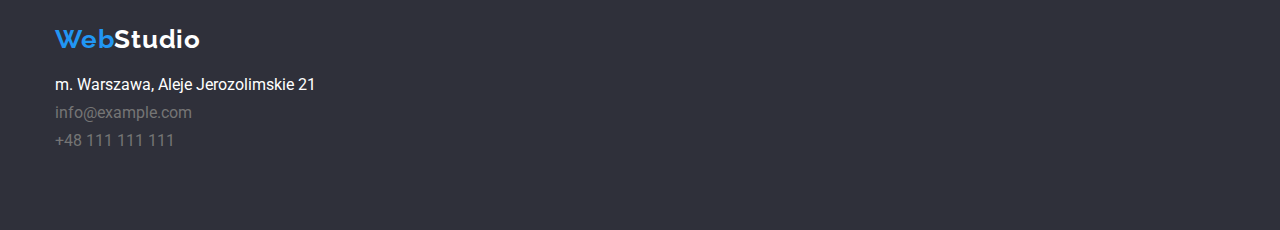
==== commit 0d4f3ea6: "Update" ====
--- a/portfolio.html
+++ b/portfolio.html
@@ -35,13 +35,15 @@
           </div>
           <div class="list">
             <ul class="menu-list">
-              <li>
-                <a class="menu-item" href="./index.html">Agencja</a>
+              <li class="menu-item">
+                <a class="menu-mane" href="./index.html">Agencja</a>
               </li>
-              <li>
-                <a class="menu-item" href="./portfolio.html">Portfolio</a>
+              <li class="menu-item">
+                <a class="menu-mane" href="./portfolio.html">Portfolio</a>
               </li>
-              <li><a class="menu-item" href="#">Kontakt</a></li>
+              <li class="menu-item">
+                <a class="menu-mane" href="#">Kontakt</a>
+              </li>
             </ul>
           </div>
         </div>
--- a/css/styles.css
+++ b/css/styles.css
@@ -77,6 +77,8 @@
 }
 .menu-item {
   margin-left: 46px;
+}
+.menu-mane {
   font-weight: 700;
   font-size: 14px;
   line-height: 1.14;
@@ -84,40 +86,33 @@
   text-decoration: none;
   color: var(--brand-color-black);
 }
-.menu-item:hover {
-  color: var(--brand-color-blue);
-}
-.mail {
+.mail,
+.tel {
+  font-weight: 500;
   font-size: 14px;
   line-height: 1.14;
   letter-spacing: 0.02em;
   text-decoration: none;
   color: var(--brand-color-grey);
 }
-.mail:hover {
+.contact-link:hover,
+.menu-mane:hover,
+.mail:hover,
+.tel:hover {
   color: var(--brand-color-blue);
 }
 .tel {
   margin-left: 50px;
-  font-weight: 500;
-  font-size: 14px;
-  line-height: 1.14;
-  letter-spacing: 0.02em;
-  text-decoration: none;
-  color: var(--brand-color-grey);
-}
-.tel:hover {
-  color: var(--brand-color-blue);
 }
 
 /* Sekcja przycisk */
 
-.dark-bg {
+.dark-bg,
+.bg {
   background-color: var(--brand-background-graphite);
 }
 .bg {
   padding: 200px 0;
-  background: var(--brand-background-graphite);
 }
 .text-bg {
   padding-bottom: 30px;
@@ -189,7 +184,8 @@
 
 /* Nasz zespół */
 
-.color-team {
+.color-team,
+.team {
   background-color: #f5f4fa;
 }
 .section-mane {
@@ -203,7 +199,6 @@
 }
 .team {
   padding: 94px 0;
-  background: #f5f4fa;
 }
 .team-list {
   display: flex;
@@ -248,12 +243,12 @@
 
 /* Stopka */
 
-.dark-footer {
+.dark-footer,
+.footer-bg {
   background-color: var(--brand-background-graphite);
 }
 .footer-bg {
   padding: 60px 0px;
-  background: var(--brand-background-graphite);
 }
 .logo-footer {
   color: var(--brand-color-blue);
@@ -273,9 +268,6 @@
 }
 .contact-item:nth-last-child(-n + 2) {
   margin-top: 9px;
-}
-.contact-link:hover {
-  color: var(--brand-color-blue);
 }
 .contact-first {
   color: var(--brand-color-white);
@@ -316,7 +308,7 @@
     0px 2px 2px rgba(0, 0, 0, 0.12);
   border-radius: 4px;
 }
-.mail-link {
+/* .mail-link {
   margin-top: 32px;
   margin-left: 371px;
   font-weight: 500;
@@ -325,10 +317,10 @@
   letter-spacing: 0.02em;
   text-decoration: none;
   color: var(--brand-color-grey);
-}
-.mail-link:hover {
+} */
+/* .mail-link:hover {
   color: var(--brand-color-blue);
-}
+} */
 
 /* Portfolio */
 
@@ -364,6 +356,6 @@
   flex-direction: column;
   justify-content: center;
   flex-wrap: wrap;
-  padding: 20px 0;
+  padding: 20px 24px;
   border: 1px solid #eeeeee;
 }
